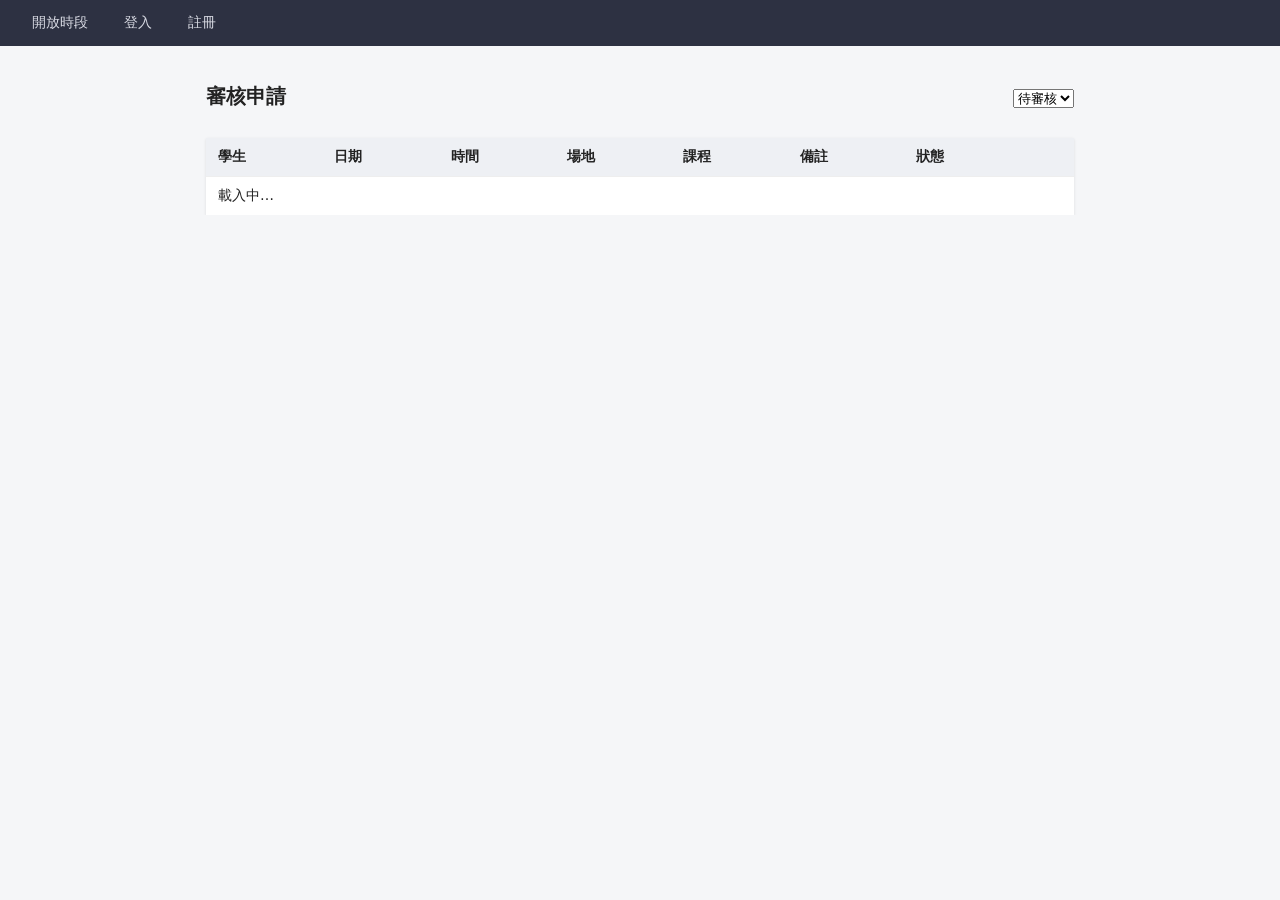
==== static/admin_requests.html @ 458a2b97 "初始版本：公開預約網站骨架 學生可以註冊帳號、瀏覽教練開放的時段、送出預約申請；教練核准後會自動 呼叫 coaching-record-tool 的整合 API 建立正式課程，不用手動謄一次。  涵蓋" ====
<!DOCTYPE html>
<html lang="zh-Hant">
<head>
  <meta charset="UTF-8" />
  <meta name="viewport" content="width=device-width, initial-scale=1" />
  <title>審核申請 - 教練預約網站</title>
  <link rel="stylesheet" href="/static/css/style.css" />
</head>
<body>
  <nav class="topnav" id="topnav"></nav>
  <main>
    <div class="toolbar">
      <h1>審核申請</h1>
      <select id="status-filter">
        <option value="pending">待審核</option>
        <option value="approved">已核准</option>
        <option value="rejected">已拒絕</option>
        <option value="">全部</option>
      </select>
    </div>
    <p class="error-text" id="action-error" style="display: none"></p>
    <table>
      <thead>
        <tr>
          <th>學生</th>
          <th>日期</th>
          <th>時間</th>
          <th>場地</th>
          <th>課程</th>
          <th>備註</th>
          <th>狀態</th>
          <th></th>
        </tr>
      </thead>
      <tbody id="request-list">
        <tr><td colspan="8">載入中…</td></tr>
      </tbody>
    </table>
  </main>

  <script src="/static/js/common.js"></script>
  <script src="/static/js/admin_requests.js"></script>
</body>
</html>
---- static/css/style.css ----
/* 共用樣式：導覽列、表格、表單、Modal（跟 coaching-record-tool 同一套精簡版） */
* {
  box-sizing: border-box;
}

body {
  margin: 0;
  font-family: "Noto Sans TC", "Microsoft JhengHei", system-ui, sans-serif;
  background: #f5f6f8;
  color: #222;
}

nav.topnav {
  display: flex;
  gap: 4px;
  background: #2d3142;
  padding: 0 16px;
  overflow-x: auto;
  white-space: nowrap;
}

nav.topnav a {
  color: #d8dae3;
  text-decoration: none;
  padding: 14px 16px;
  font-size: 14px;
  flex-shrink: 0;
}

nav.topnav a:hover,
nav.topnav a.active {
  color: #fff;
  background: #40465e;
}

main {
  max-width: 900px;
  margin: 24px auto;
  padding: 0 16px;
  overflow-x: auto;
}

h1 {
  font-size: 20px;
  margin-bottom: 16px;
}

table {
  width: 100%;
  border-collapse: collapse;
  background: #fff;
  box-shadow: 0 1px 3px rgba(0, 0, 0, 0.1);
}

th,
td {
  text-align: left;
  padding: 10px 12px;
  border-bottom: 1px solid #eee;
  font-size: 14px;
}

th {
  background: #eef0f4;
  font-weight: 600;
}

tr:last-child td {
  border-bottom: none;
}

button {
  cursor: pointer;
  border: none;
  border-radius: 4px;
  padding: 6px 12px;
  font-size: 13px;
  background: #4a5cff;
  color: #fff;
}

button.secondary {
  background: #cfd2dc;
  color: #333;
}

button.danger {
  background: #e35555;
}

button:disabled {
  opacity: 0.5;
  cursor: not-allowed;
}

.status-pending {
  color: #8a5a00;
  font-weight: 600;
}

.status-approved {
  color: #1b4d2e;
  font-weight: 600;
}

.status-rejected {
  color: #888;
}

.toolbar {
  display: flex;
  justify-content: space-between;
  align-items: center;
  margin-bottom: 12px;
}

.form-card {
  background: #fff;
  border-radius: 8px;
  padding: 20px 24px;
  box-shadow: 0 1px 3px rgba(0, 0, 0, 0.1);
  max-width: 400px;
  margin: 40px auto;
}

.form-row {
  margin-bottom: 12px;
  display: flex;
  flex-direction: column;
  gap: 4px;
}

.form-row label {
  font-size: 13px;
  color: #555;
}

.form-row input,
.form-row select,
.form-row textarea {
  padding: 8px;
  border: 1px solid #ccc;
  border-radius: 4px;
  font-size: 14px;
}

.error-text {
  color: #c0392b;
  font-size: 13px;
  margin: 8px 0 0;
}

.section-block {
  margin-bottom: 28px;
}

.section-block h2 {
  font-size: 16px;
  margin-bottom: 8px;
}

/* Modal（confirmDialog 用） */
.modal-backdrop {
  display: none;
  position: fixed;
  inset: 0;
  background: rgba(0, 0, 0, 0.4);
  align-items: center;
  justify-content: center;
  z-index: 100;
  padding: 16px;
}

.modal-backdrop.open {
  display: flex;
}

.modal {
  background: #fff;
  border-radius: 8px;
  padding: 20px 24px;
  width: 100%;
  max-width: 420px;
}

.modal-actions {
  display: flex;
  justify-content: flex-end;
  gap: 8px;
  margin-top: 16px;
}

/* 手機版適配 */
@media (max-width: 640px) {
  main {
    margin: 12px auto;
    padding: 0 10px;
  }

  .toolbar {
    flex-direction: column;
    align-items: flex-start;
    gap: 8px;
  }

  th,
  td {
    padding: 8px;
    font-size: 13px;
  }

  .form-card {
    margin: 16px auto;
    max-width: 100%;
  }
}
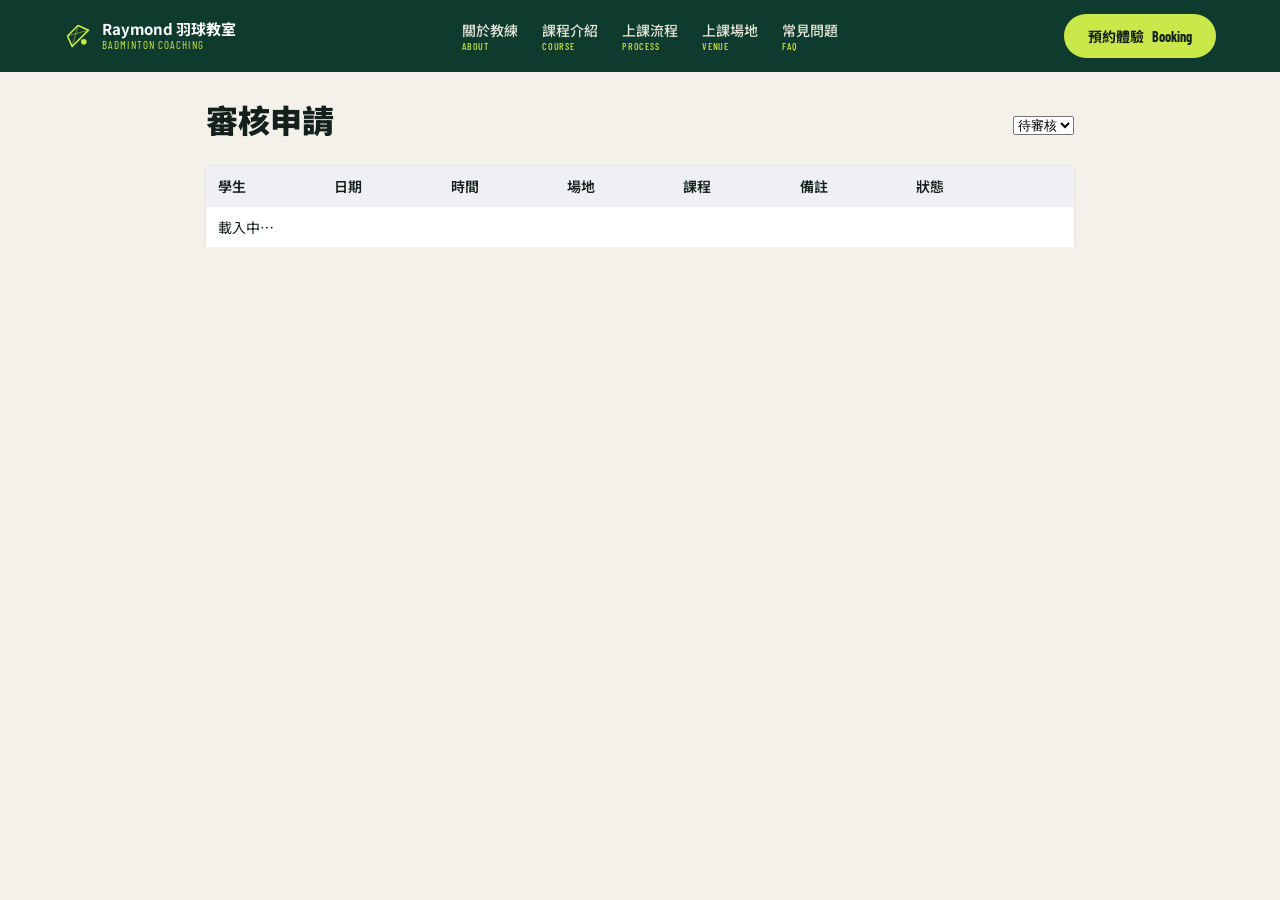
==== commit f3a6c908: "前端基礎重建：design tokens、按鈕、格線、導覽列（深球場綠+萊姆） 照設計稿的規格重寫共用 CSS： - :root 色票換成深球場綠(--green-900/700)+萊姆(--lime" ====
--- a/static/admin_requests.html
+++ b/static/admin_requests.html
@@ -8,7 +8,7 @@
 </head>
 <body>
   <nav class="topnav" id="topnav"></nav>
-  <main>
+  <main class="page-main">
     <div class="toolbar">
       <h1>審核申請</h1>
       <select id="status-filter">
--- a/static/css/style.css
+++ b/static/css/style.css
@@ -1,25 +1,314 @@
-/* 共用樣式：導覽列、表格、表單、Modal（跟 coaching-record-tool 同一套精簡版） */
+/* 共用樣式。設計規範（design tokens）、導覽列、按鈕、格線系統是這次
+   （Raymond 羽球教室版）重新設計的；表格/表單/Modal 這些跟頁面設計無關
+   的共用元件維持原本的簡單風格，admin/login/register/my_bookings 這幾個
+   後台/工具頁面繼續用。 */
+@import url("https://fonts.googleapis.com/css2?family=Noto+Sans+TC:wght@400;500;700;900&family=Barlow+Condensed:wght@600;700&display=swap");
+
 * {
   box-sizing: border-box;
+}
+
+:root {
+  --green-900: #0f3b2e; /* 主色：深球場綠，導覽列/Hero/深色區塊 */
+  --green-700: #1f5a3a; /* 淺底上的連結、英文小標 */
+  --lime: #c9e84a; /* 重點色：只放在深色底上，或當按鈕底色（按鈕文字用 --ink） */
+  --paper: #f3f1ea; /* 頁面底色 */
+  --paper-2: #e9e6dc; /* 次要區塊底色（教練介紹） */
+  --card: #ffffff;
+  --line: #d9d5c8; /* 卡片邊框 */
+  --ink: #14201c; /* 主要文字 */
+  --ink-2: #3e4a44; /* 內文次要文字 */
+  --ink-3: #5a665f; /* 註解文字 */
+  --footer: #0e1a16;
+
+  --radius-card: 20px;
+  --radius-pill: 999px;
+  --gutter-desktop: 64px;
+  --gutter-mobile: 16px;
 }
 
 body {
   margin: 0;
   font-family: "Noto Sans TC", "Microsoft JhengHei", system-ui, sans-serif;
-  background: #f5f6f8;
-  color: #222;
-}
-
+  background: var(--paper);
+  color: var(--ink);
+}
+
+/* 英文小標／數字一律用 Barlow Condensed，全大寫、letter-spacing，
+   比照設計稿「每個區塊標題上方有英文小標」的中英雙標排法 */
+.eyebrow,
+.stat-number,
+.nav-en {
+  font-family: "Barlow Condensed", "Noto Sans TC", sans-serif;
+}
+
+.eyebrow {
+  display: block;
+  font-weight: 700;
+  text-transform: uppercase;
+  letter-spacing: 0.08em;
+  font-size: 14px;
+  color: var(--green-700);
+  margin: 0 0 8px;
+}
+
+/* 深色底上的英文小標用萊姆色，比照 Hero／預約方式這些深綠區塊 */
+.on-dark .eyebrow {
+  color: var(--lime);
+}
+
+h1,
+h2,
+h3 {
+  font-weight: 900;
+  margin: 0 0 12px;
+  color: var(--ink);
+}
+
+.on-dark h1,
+.on-dark h2,
+.on-dark h3 {
+  color: #fff;
+}
+
+/* ---------- 12 欄格線容器 ---------- */
+.container {
+  max-width: 1280px;
+  margin: 0 auto;
+  padding: 0 var(--gutter-desktop);
+}
+
+.grid-12 {
+  display: grid;
+  grid-template-columns: repeat(12, 1fr);
+  gap: 24px;
+}
+
+@media (max-width: 1023px) {
+  .container {
+    padding: 0 var(--gutter-mobile);
+  }
+
+  .grid-12 {
+    grid-template-columns: 1fr;
+    gap: 16px;
+  }
+}
+
+/* ---------- 按鈕：卡片圓角 20px、按鈕膠囊 999px ---------- */
+.btn {
+  display: inline-flex;
+  align-items: center;
+  justify-content: center;
+  gap: 8px;
+  padding: 14px 28px;
+  border-radius: var(--radius-pill);
+  font-weight: 700;
+  font-size: 15px;
+  text-decoration: none;
+  border: 2px solid transparent;
+  cursor: pointer;
+  min-height: 44px; /* 觸控目標 >=44px */
+  transition: transform 0.15s ease, opacity 0.15s ease;
+}
+
+.btn:active {
+  transform: scale(0.97);
+}
+
+.btn-primary {
+  background: var(--lime);
+  color: var(--ink);
+}
+
+.btn-primary:hover {
+  opacity: 0.9;
+}
+
+.btn-primary:disabled {
+  opacity: 0.4;
+  cursor: not-allowed;
+}
+
+.btn-outline {
+  background: transparent;
+  border-color: #fff;
+  color: #fff;
+}
+
+.btn-outline:hover {
+  background: rgba(255, 255, 255, 0.1);
+}
+
+.btn-outline-dark {
+  background: transparent;
+  border-color: var(--green-900);
+  color: var(--green-900);
+}
+
+.btn-outline-dark:hover {
+  background: rgba(15, 59, 46, 0.06);
+}
+
+.btn-block {
+  width: 100%;
+}
+
+/* ---------- 導覽列 ---------- */
 nav.topnav {
+  background: var(--green-900);
+}
+
+.nav-inner {
+  max-width: 1280px;
+  margin: 0 auto;
+  padding: 14px var(--gutter-mobile);
+  display: flex;
+  align-items: center;
+  justify-content: space-between;
+  gap: 16px;
+}
+
+@media (min-width: 1024px) {
+  .nav-inner {
+    padding: 14px var(--gutter-desktop);
+  }
+}
+
+.nav-logo {
+  display: flex;
+  align-items: center;
+  gap: 10px;
+  text-decoration: none;
+  color: #fff;
+  flex-shrink: 0;
+}
+
+.nav-logo svg {
+  width: 28px;
+  height: 28px;
+  color: var(--lime);
+}
+
+.nav-logo-text {
+  display: flex;
+  flex-direction: column;
+  line-height: 1.2;
+}
+
+.nav-logo-text strong {
+  font-size: 15px;
+}
+
+.nav-logo-text small {
+  font-family: "Barlow Condensed", sans-serif;
+  font-size: 11px;
+  letter-spacing: 0.1em;
+  color: var(--lime);
+}
+
+.nav-menu {
+  display: flex;
+  align-items: center;
+  gap: 24px;
+  flex-wrap: wrap;
+}
+
+.nav-menu a {
+  color: #e7e5da;
+  text-decoration: none;
+  font-size: 14px;
+  font-weight: 500;
+  white-space: nowrap;
+}
+
+.nav-menu a:hover,
+.nav-menu a.active {
+  color: #fff;
+}
+
+.nav-menu a .nav-en {
+  display: block;
+  font-size: 10px;
+  letter-spacing: 0.08em;
+  color: var(--lime);
+  text-transform: uppercase;
+}
+
+.nav-cta-mobile {
+  display: none; /* 預設不顯示，只在下面手機版 media query 裡打開 */
+}
+
+.nav-cta {
+  flex-shrink: 0;
+  padding: 10px 22px;
+  font-size: 14px;
+}
+
+.nav-hamburger {
+  display: none;
+  background: none;
+  border: none;
+  color: #fff;
+  font-size: 24px;
+  cursor: pointer;
+  min-width: 44px;
+  min-height: 44px;
+}
+
+/* 手機版導覽列收成漢堡選單 */
+@media (max-width: 1023px) {
+  .nav-hamburger {
+    display: block;
+  }
+
+  .nav-menu {
+    display: none;
+    position: absolute;
+    top: 100%;
+    left: 0;
+    right: 0;
+    background: var(--green-900);
+    flex-direction: column;
+    align-items: flex-start;
+    gap: 0;
+    padding: 8px 16px 16px;
+  }
+
+  .nav-menu.open {
+    display: flex;
+  }
+
+  .nav-menu a {
+    width: 100%;
+    padding: 12px 0;
+    border-bottom: 1px solid rgba(255, 255, 255, 0.08);
+  }
+
+  nav.topnav {
+    position: relative;
+  }
+
+  .nav-cta {
+    display: none; /* 手機版預約按鈕改放漢堡選單裡最下面，見 common.js */
+  }
+
+  .nav-menu .nav-cta-mobile {
+    display: inline-flex;
+    margin-top: 12px;
+  }
+}
+
+/* 簡易版導覽列：教練登入後台、以及 login/register 這類工具頁用，
+   維持原本精簡的樣式，不套用上面行銷網站那套 logo/漢堡設計 */
+.nav-simple {
   display: flex;
   gap: 4px;
-  background: #2d3142;
-  padding: 0 16px;
   overflow-x: auto;
   white-space: nowrap;
 }
 
-nav.topnav a {
+.nav-simple a {
   color: #d8dae3;
   text-decoration: none;
   padding: 14px 16px;
@@ -27,24 +316,36 @@
   flex-shrink: 0;
 }
 
-nav.topnav a:hover,
-nav.topnav a.active {
-  color: #fff;
-  background: #40465e;
+.nav-simple a:hover,
+.nav-simple a.active {
+  color: #fff;
+  background: rgba(255, 255, 255, 0.08);
 }
 
 main {
+  overflow-x: auto;
+}
+
+.page-main {
   max-width: 900px;
   margin: 24px auto;
   padding: 0 16px;
-  overflow-x: auto;
-}
-
-h1 {
-  font-size: 20px;
-  margin-bottom: 16px;
-}
-
+}
+
+/* ---------- 共用卡片 ---------- */
+.card {
+  background: var(--card);
+  border: 1px solid var(--line);
+  border-radius: var(--radius-card);
+}
+
+.highlight-list {
+  padding-left: 20px;
+  line-height: 1.8;
+  color: var(--ink-2);
+}
+
+/* ---------- 表格/表單/Modal：跟頁面設計無關的共用元件，維持原樣 ---------- */
 table {
   width: 100%;
   border-collapse: collapse;
@@ -75,7 +376,7 @@
   border-radius: 4px;
   padding: 6px 12px;
   font-size: 13px;
-  background: #4a5cff;
+  background: var(--green-900);
   color: #fff;
 }
 
@@ -85,7 +386,7 @@
 }
 
 button.danger {
-  background: #e35555;
+  background: #c0392b;
 }
 
 button:disabled {
@@ -142,6 +443,7 @@
   border: 1px solid #ccc;
   border-radius: 4px;
   font-size: 14px;
+  font-family: inherit;
 }
 
 .error-text {
@@ -159,7 +461,6 @@
   margin-bottom: 8px;
 }
 
-/* Modal（confirmDialog 用） */
 .modal-backdrop {
   display: none;
   position: fixed;
@@ -190,9 +491,9 @@
   margin-top: 16px;
 }
 
-/* 手機版適配 */
+/* 手機版共用調整 */
 @media (max-width: 640px) {
-  main {
+  .page-main {
     margin: 12px auto;
     padding: 0 10px;
   }
